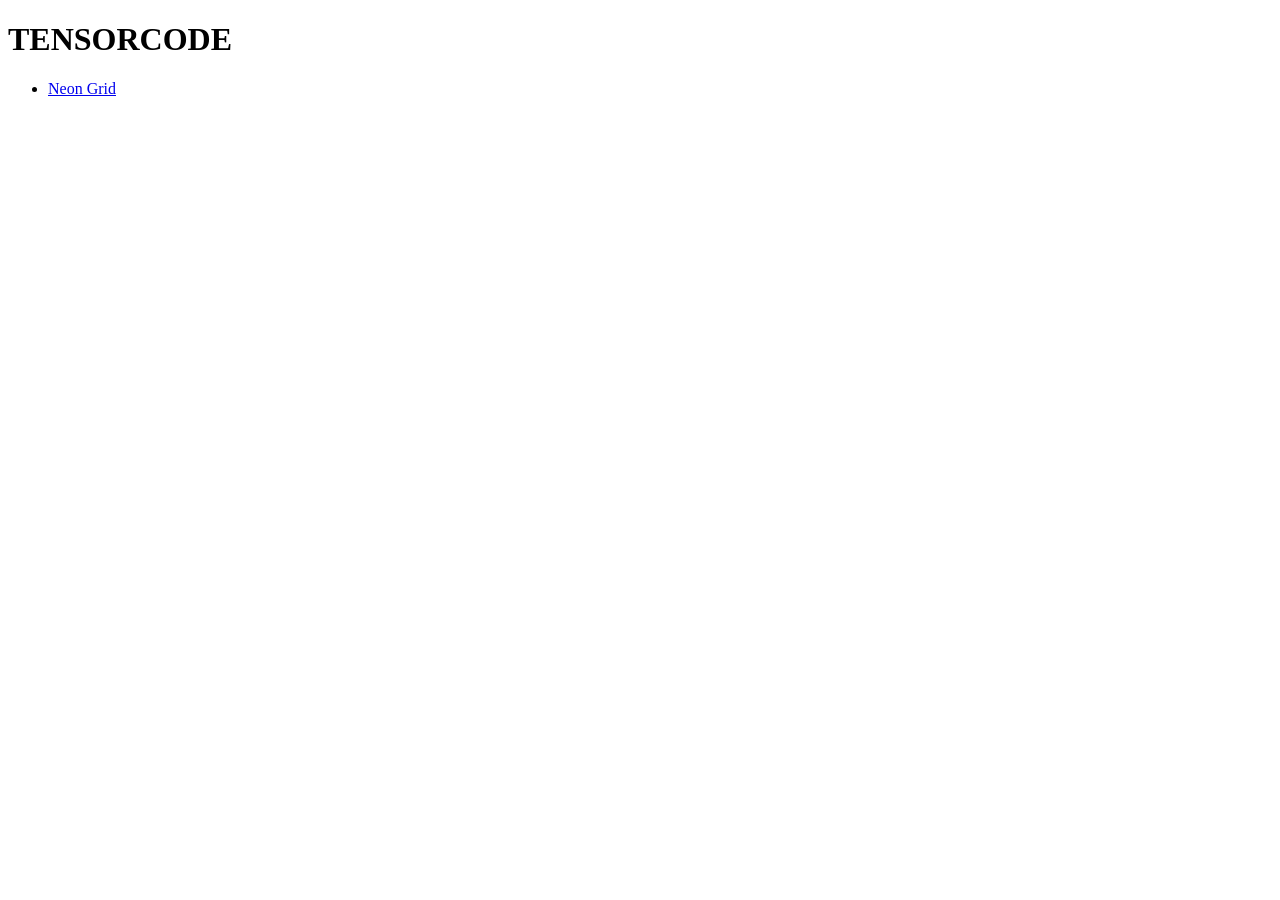
==== public/index.html @ 48a46a75 "initial platform structure" ====
<!DOCTYPE html>
<html>
<head>
  <meta charset="UTF-8" />
  <title>TENSORCODE</title>
</head>
<body>
  <h1>TENSORCODE</h1>
  <ul>
    <li><a href="/neon-grid/">Neon Grid</a></li>
  </ul>
</body>
</html>
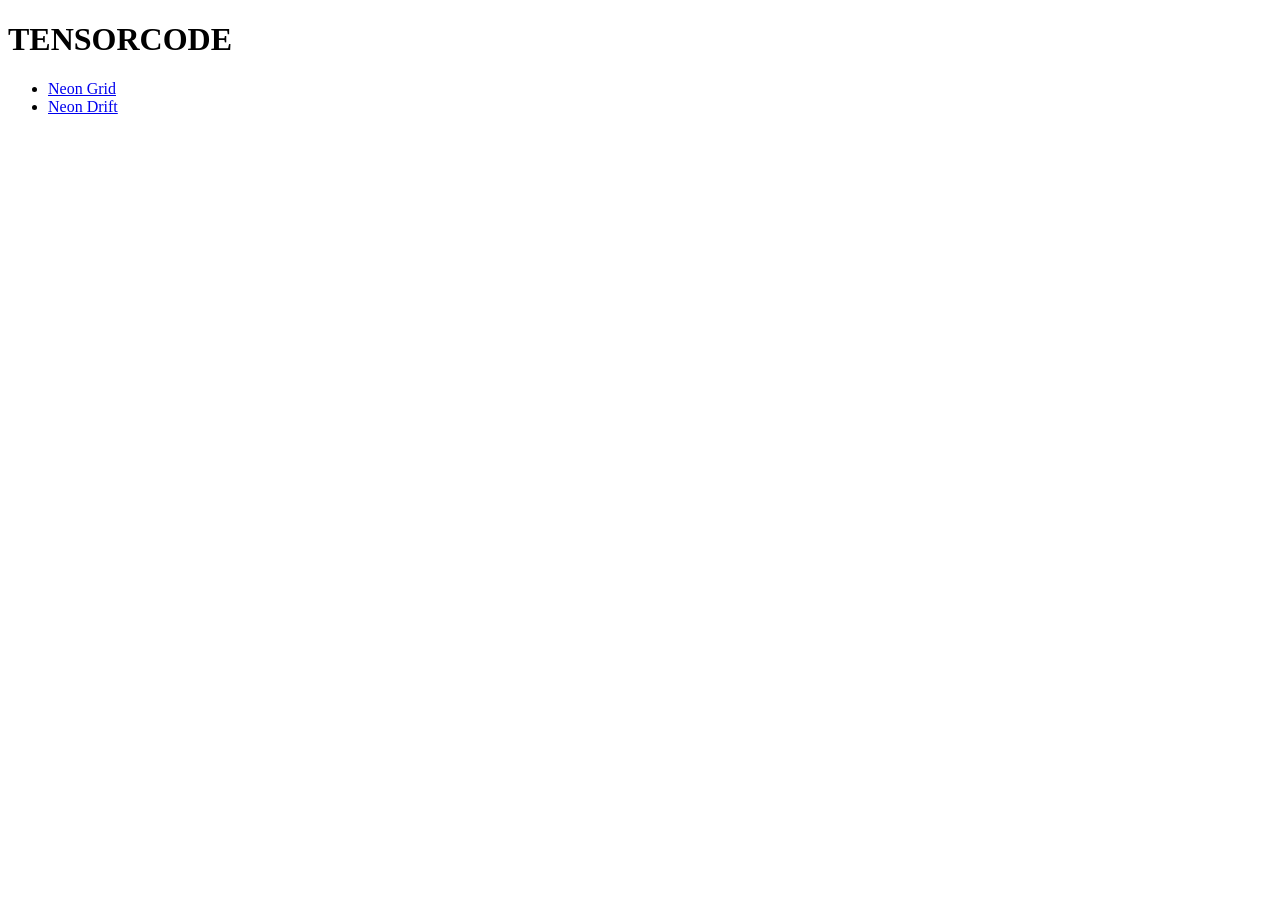
==== commit 12c4af76: "Neon Code Deployed on tensorcode platform" ====
--- a/public/index.html
+++ b/public/index.html
@@ -8,6 +8,7 @@
   <h1>TENSORCODE</h1>
   <ul>
     <li><a href="/neon-grid/">Neon Grid</a></li>
+	<li><a href="/neon-drift/">Neon Drift</a></li>
   </ul>
 </body>
 </html>
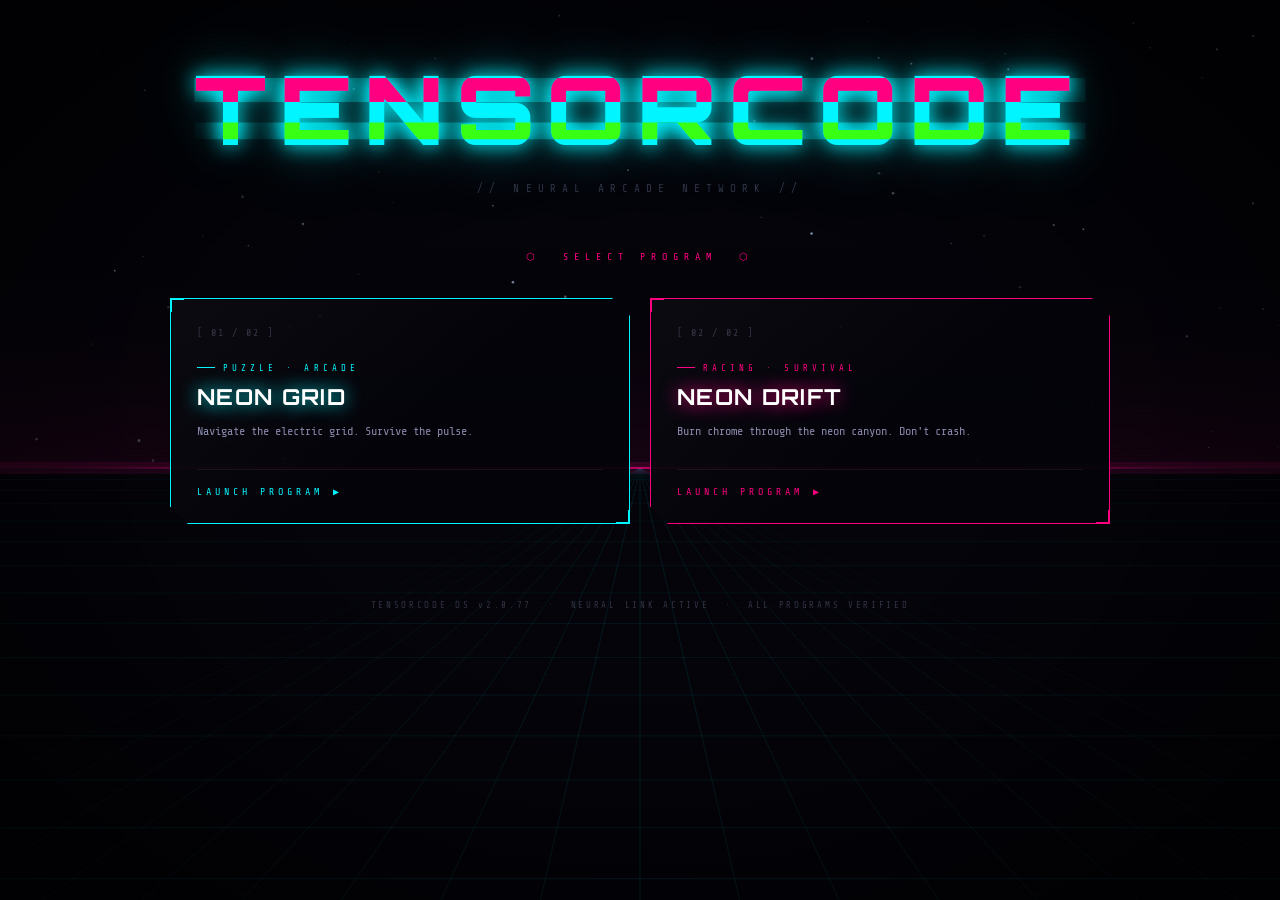
==== commit 767ec479: "bootup screen added" ====
--- a/public/index.html
+++ b/public/index.html
@@ -1,14 +1,626 @@
 <!DOCTYPE html>
-<html>
+<html lang="en">
 <head>
   <meta charset="UTF-8" />
-  <title>TENSORCODE</title>
+  <meta name="viewport" content="width=device-width, initial-scale=1.0">
+  <title>TENSORCODE // BOOT</title>
+  <link href="https://fonts.googleapis.com/css2?family=Orbitron:wght@400;700;900&family=Share+Tech+Mono&display=swap" rel="stylesheet">
+  <style>
+    *, *::before, *::after { box-sizing: border-box; margin: 0; padding: 0; }
+
+    :root {
+      --bg: #04040a;
+      --cyan: #00f5ff;
+      --pink: #ff0080;
+      --green: #39ff14;
+      --text: #8888aa;
+      --dim: #333344;
+    }
+
+    html, body {
+      height: 100%;
+    }
+
+    body {
+      background: var(--bg);
+      color: var(--text);
+      font-family: 'Share Tech Mono', monospace;
+      min-height: 100vh;
+      overflow-x: hidden;
+      cursor: crosshair;
+    }
+
+    /* ─── CANVAS GRID ─── */
+    #grid-canvas {
+      position: fixed;
+      inset: 0;
+      width: 100%;
+      height: 100%;
+      z-index: 0;
+      pointer-events: none;
+    }
+
+    /* ─── SCANLINES ─── */
+    .scanlines {
+      position: fixed;
+      inset: 0;
+      z-index: 1;
+      pointer-events: none;
+      background: repeating-linear-gradient(
+        0deg,
+        transparent,
+        transparent 3px,
+        rgba(0, 0, 0, 0.12) 3px,
+        rgba(0, 0, 0, 0.12) 4px
+      );
+    }
+
+    /* ─── VIGNETTE ─── */
+    .vignette {
+      position: fixed;
+      inset: 0;
+      z-index: 2;
+      pointer-events: none;
+      background: radial-gradient(ellipse at center, transparent 40%, rgba(0,0,0,0.7) 100%);
+    }
+
+    /* ─── MAIN CONTAINER ─── */
+    .container {
+      position: relative;
+      z-index: 10;
+      min-height: 100vh;
+      display: flex;
+      flex-direction: column;
+      align-items: center;
+      padding: 48px 24px 64px;
+    }
+
+    /* ─── BOOT TERMINAL ─── */
+    .boot-terminal {
+      width: 100%;
+      max-width: 680px;
+      font-size: 12px;
+      line-height: 1.9;
+      color: var(--green);
+      margin-bottom: 20px;
+    }
+
+    .boot-line {
+      opacity: 0;
+      white-space: pre;
+      transition: opacity 0.1s;
+    }
+    .boot-line.on { opacity: 1; }
+    .boot-line.dim { color: #334433; }
+    .boot-line.accent { color: var(--cyan); }
+    .boot-line.warn { color: var(--pink); }
+
+    .boot-cursor {
+      display: inline-block;
+      width: 7px;
+      height: 13px;
+      background: var(--green);
+      vertical-align: middle;
+      margin-left: 2px;
+      animation: blink 0.9s step-end infinite;
+    }
+
+    @keyframes blink { 50% { opacity: 0; } }
+
+    /* ─── TITLE SECTION ─── */
+    .title-section {
+      text-align: center;
+      margin-bottom: 56px;
+      opacity: 0;
+      transform: translateY(12px);
+      transition: opacity 0.7s ease, transform 0.7s ease;
+    }
+    .title-section.visible {
+      opacity: 1;
+      transform: translateY(0);
+    }
+
+    .main-title {
+      font-family: 'Orbitron', sans-serif;
+      font-size: clamp(36px, 9vw, 96px);
+      font-weight: 900;
+      letter-spacing: 0.12em;
+      color: var(--cyan);
+      text-shadow:
+        0 0 20px var(--cyan),
+        0 0 50px rgba(0, 245, 255, 0.4),
+        0 0 100px rgba(0, 245, 255, 0.15);
+      position: relative;
+      display: inline-block;
+      animation: flicker 8s infinite;
+    }
+
+    @keyframes flicker {
+      0%, 97%, 100% { opacity: 1; }
+      97.5% { opacity: 0.85; }
+      98% { opacity: 1; }
+      98.5% { opacity: 0.7; }
+      99% { opacity: 1; }
+    }
+
+    .main-title::before {
+      content: attr(data-text);
+      position: absolute;
+      inset: 0;
+      color: var(--pink);
+      clip-path: polygon(0 25%, 100% 25%, 100% 45%, 0 45%);
+      animation: glitch-a 5s infinite;
+    }
+    .main-title::after {
+      content: attr(data-text);
+      position: absolute;
+      inset: 0;
+      color: var(--green);
+      clip-path: polygon(0 62%, 100% 62%, 100% 76%, 0 76%);
+      animation: glitch-b 5s infinite;
+    }
+
+    @keyframes glitch-a {
+      0%, 100% { transform: translate(0); opacity: 0; }
+      10% { transform: translate(-3px, 1px); opacity: 0.8; }
+      10.5% { transform: translate(0); opacity: 0; }
+      60% { transform: translate(0); opacity: 0; }
+      60.5% { transform: translate(3px, -1px); opacity: 0.6; }
+      61% { transform: translate(0); opacity: 0; }
+    }
+    @keyframes glitch-b {
+      0%, 100% { transform: translate(0); opacity: 0; }
+      30% { transform: translate(0); opacity: 0; }
+      30.5% { transform: translate(2px, 2px); opacity: 0.7; }
+      31% { transform: translate(0); opacity: 0; }
+      80% { transform: translate(0); opacity: 0; }
+      80.5% { transform: translate(-2px, -1px); opacity: 0.5; }
+      81% { transform: translate(0); opacity: 0; }
+    }
+
+    .title-sub {
+      font-size: 11px;
+      letter-spacing: 0.55em;
+      color: var(--dim);
+      margin-top: 14px;
+      text-transform: uppercase;
+    }
+
+    /* ─── SELECT LABEL ─── */
+    .select-label {
+      font-size: 10px;
+      letter-spacing: 0.6em;
+      color: var(--pink);
+      margin-bottom: 36px;
+      text-transform: uppercase;
+      opacity: 0;
+      transition: opacity 0.5s;
+      animation: pulse-label 3s ease-in-out infinite;
+    }
+    .select-label.visible { opacity: 1; }
+
+    @keyframes pulse-label {
+      0%, 100% { text-shadow: 0 0 8px var(--pink); }
+      50% { text-shadow: 0 0 20px var(--pink), 0 0 40px rgba(255,0,128,0.3); }
+    }
+
+    /* ─── GAME CARDS GRID ─── */
+    .games-grid {
+      display: grid;
+      grid-template-columns: repeat(auto-fit, minmax(270px, 1fr));
+      gap: 20px;
+      width: 100%;
+      max-width: 940px;
+      opacity: 0;
+      transform: translateY(20px);
+      transition: opacity 0.6s ease, transform 0.6s ease;
+    }
+    .games-grid.visible {
+      opacity: 1;
+      transform: translateY(0);
+    }
+
+    /* ─── GAME CARD ─── */
+    .game-card {
+      --c: var(--cyan);
+      position: relative;
+      background: rgba(4, 4, 10, 0.92);
+      border: 1px solid var(--c);
+      padding: 28px 26px 24px;
+      cursor: pointer;
+      text-decoration: none;
+      display: block;
+      clip-path: polygon(0 0, calc(100% - 18px) 0, 100% 18px, 100% 100%, 18px 100%, 0 calc(100% - 18px));
+      transition: transform 0.2s ease, box-shadow 0.25s ease;
+      overflow: hidden;
+    }
+
+    .game-card::before {
+      content: '';
+      position: absolute;
+      inset: 0;
+      background: linear-gradient(140deg, rgba(255,255,255,0.03) 0%, transparent 55%);
+      pointer-events: none;
+    }
+
+    /* scan line sweep on hover */
+    .game-card::after {
+      content: '';
+      position: absolute;
+      left: 0;
+      top: -100%;
+      width: 100%;
+      height: 100%;
+      background: linear-gradient(180deg, transparent 0%, rgba(255,255,255,0.04) 50%, transparent 100%);
+      pointer-events: none;
+      transition: top 0.4s ease;
+    }
+    .game-card:hover::after { top: 100%; }
+
+    .game-card:hover {
+      transform: translateY(-5px);
+      box-shadow:
+        0 0 28px var(--c),
+        0 0 60px rgba(0,0,0,0.6),
+        inset 0 0 20px rgba(0,0,0,0.3);
+    }
+
+    /* chamfered corner accents */
+    .card-corner {
+      position: absolute;
+      width: 14px;
+      height: 14px;
+    }
+    .card-corner.tl { top: -1px; left: -1px; border-top: 2px solid var(--c); border-left: 2px solid var(--c); }
+    .card-corner.br { bottom: -1px; right: -1px; border-bottom: 2px solid var(--c); border-right: 2px solid var(--c); }
+
+    .card-index {
+      font-size: 10px;
+      letter-spacing: 0.2em;
+      color: var(--dim);
+      margin-bottom: 16px;
+    }
+
+    .card-tag {
+      display: inline-flex;
+      align-items: center;
+      gap: 8px;
+      font-size: 9px;
+      letter-spacing: 0.45em;
+      color: var(--c);
+      margin-bottom: 10px;
+    }
+    .card-tag::before {
+      content: '';
+      display: inline-block;
+      width: 18px;
+      height: 1px;
+      background: var(--c);
+      flex-shrink: 0;
+    }
+
+    .card-title {
+      font-family: 'Orbitron', sans-serif;
+      font-size: 22px;
+      font-weight: 700;
+      color: #fff;
+      letter-spacing: 0.06em;
+      margin-bottom: 12px;
+      text-shadow: 0 0 18px var(--c);
+    }
+
+    .card-desc {
+      font-size: 12px;
+      color: var(--text);
+      line-height: 1.65;
+      margin-bottom: 28px;
+    }
+
+    .card-launch {
+      display: inline-flex;
+      align-items: center;
+      gap: 10px;
+      font-size: 10px;
+      letter-spacing: 0.4em;
+      color: var(--c);
+      text-transform: uppercase;
+      border-top: 1px solid rgba(255,255,255,0.06);
+      padding-top: 16px;
+      width: 100%;
+    }
+    .card-launch-arrow {
+      display: inline-block;
+      transition: transform 0.2s ease;
+    }
+    .game-card:hover .card-launch-arrow { transform: translateX(5px); }
+
+    /* coming-soon state */
+    .game-card.soon {
+      opacity: 0.45;
+      pointer-events: none;
+    }
+    .card-badge {
+      position: absolute;
+      top: 14px;
+      right: 20px;
+      font-size: 9px;
+      letter-spacing: 0.3em;
+      color: var(--dim);
+      border: 1px solid var(--dim);
+      padding: 2px 8px;
+    }
+
+    /* ─── FOOTER ─── */
+    .footer {
+      margin-top: 72px;
+      font-size: 9px;
+      letter-spacing: 0.3em;
+      color: var(--dim);
+      text-align: center;
+      line-height: 2;
+    }
+
+    /* ─── RESPONSIVE ─── */
+    @media (max-width: 480px) {
+      .games-grid { grid-template-columns: 1fr; }
+    }
+  </style>
 </head>
 <body>
-  <h1>TENSORCODE</h1>
-  <ul>
-    <li><a href="/neon-grid/">Neon Grid</a></li>
-	<li><a href="/neon-drift/">Neon Drift</a></li>
-  </ul>
+
+<canvas id="grid-canvas"></canvas>
+<div class="scanlines"></div>
+<div class="vignette"></div>
+
+<div class="container">
+  <div class="boot-terminal" id="boot-terminal"></div>
+
+  <div class="title-section" id="title-section">
+    <div class="main-title" data-text="TENSORCODE">TENSORCODE</div>
+    <div class="title-sub">// Neural Arcade Network //</div>
+  </div>
+
+  <div class="select-label" id="select-label">⬡&nbsp;&nbsp;Select Program&nbsp;&nbsp;⬡</div>
+
+  <div class="games-grid" id="games-grid"></div>
+
+  <div class="footer">
+    TENSORCODE OS v2.0.77 &nbsp;·&nbsp; NEURAL LINK ACTIVE &nbsp;·&nbsp; ALL PROGRAMS VERIFIED
+  </div>
+</div>
+
+<script>
+// ═══════════════════════════════════════════════════════════════
+//  GAMES CONFIG
+//  To add a new game, append an object to this array.
+//  Set comingSoon: true to show a locked card.
+// ═══════════════════════════════════════════════════════════════
+const GAMES = [
+  {
+    title:       'NEON GRID',
+    tags:        'PUZZLE · ARCADE',
+    description: 'Navigate the electric grid. Survive the pulse.',
+    url:         '/neon-grid/',
+    color:       '#00f5ff',
+  },
+  {
+    title:       'NEON DRIFT',
+    tags:        'RACING · SURVIVAL',
+    description: 'Burn chrome through the neon canyon. Don\'t crash.',
+    url:         '/neon-drift/',
+    color:       '#ff0080',
+  },
+  // {
+  //   title:       'DARKWAVE',
+  //   tags:        'STEALTH · ACTION',
+  //   description: 'Infiltrate the corporate mainframe. Leave no trace.',
+  //   url:         '/darkwave/',
+  //   color:       '#c800ff',
+  //   comingSoon:  true,
+  // },
+];
+
+// ═══════════════════════════════════════════════════════════════
+//  CANVAS: perspective grid + stars
+// ═══════════════════════════════════════════════════════════════
+const canvas = document.getElementById('grid-canvas');
+const ctx    = canvas.getContext('2d');
+let gridOffset = 0;
+
+const stars = Array.from({ length: 120 }, () => ({
+  x: Math.random(),
+  y: Math.random() * 0.52,
+  r: Math.random() * 1.2 + 0.2,
+  alpha: Math.random() * 0.6 + 0.1,
+  flicker: Math.random() * Math.PI * 2,
+}));
+
+function resize() {
+  canvas.width  = window.innerWidth;
+  canvas.height = window.innerHeight;
+}
+
+function drawFrame(ts) {
+  const W = canvas.width, H = canvas.height;
+  ctx.clearRect(0, 0, W, H);
+
+  const horizonY = H * 0.52;
+  const midX     = W * 0.5;
+
+  // ── Stars ──
+  stars.forEach(s => {
+    const flicker = Math.sin(ts * 0.001 + s.flicker) * 0.3 + 0.7;
+    ctx.beginPath();
+    ctx.arc(s.x * W, s.y * H, s.r, 0, Math.PI * 2);
+    ctx.fillStyle = `rgba(200, 220, 255, ${s.alpha * flicker})`;
+    ctx.fill();
+  });
+
+  // ── Atmosphere glow above horizon ──
+  const atmoGrad = ctx.createLinearGradient(0, horizonY - H * 0.25, 0, horizonY);
+  atmoGrad.addColorStop(0, 'transparent');
+  atmoGrad.addColorStop(1, 'rgba(255, 0, 128, 0.08)');
+  ctx.fillStyle = atmoGrad;
+  ctx.fillRect(0, horizonY - H * 0.25, W, H * 0.25);
+
+  // ── Perspective grid ──
+  const numV = 18, numH = 16;
+  const spread = W * 1.4;
+
+  // vertical converging lines
+  for (let i = 0; i <= numV; i++) {
+    const t = i / numV;
+    const bx = midX + (t - 0.5) * spread;
+    const alpha = 0.18 * (1 - Math.abs(t - 0.5) * 1.4);
+    ctx.beginPath();
+    ctx.strokeStyle = `rgba(0, 245, 255, ${Math.max(0, alpha)})`;
+    ctx.lineWidth = 0.6;
+    ctx.moveTo(midX, horizonY);
+    ctx.lineTo(bx, H);
+    ctx.stroke();
+  }
+
+  // horizontal lines (scrolling)
+  for (let i = 0; i <= numH; i++) {
+    const t = ((i / numH) + gridOffset) % 1;
+    const ease  = t * t;
+    const y     = horizonY + (H - horizonY) * ease;
+    const alpha = 0.22 * (ease * 0.7 + 0.3);
+    ctx.beginPath();
+    ctx.strokeStyle = `rgba(0, 245, 255, ${alpha})`;
+    ctx.lineWidth = 0.5;
+    ctx.moveTo(0, y);
+    ctx.lineTo(W, y);
+    ctx.stroke();
+  }
+
+  // ── Horizon line ──
+  const hGrad = ctx.createLinearGradient(0, 0, W, 0);
+  hGrad.addColorStop(0,   'transparent');
+  hGrad.addColorStop(0.15,'rgba(255,0,128,0.5)');
+  hGrad.addColorStop(0.5, 'rgba(255,0,128,0.95)');
+  hGrad.addColorStop(0.85,'rgba(255,0,128,0.5)');
+  hGrad.addColorStop(1,   'transparent');
+
+  ctx.beginPath();
+  ctx.strokeStyle = hGrad;
+  ctx.lineWidth   = 1.5;
+  ctx.moveTo(0, horizonY); ctx.lineTo(W, horizonY);
+  ctx.stroke();
+
+  // glow halo
+  ctx.beginPath();
+  ctx.strokeStyle = 'rgba(255,0,128,0.12)';
+  ctx.lineWidth   = 12;
+  ctx.moveTo(0, horizonY); ctx.lineTo(W, horizonY);
+  ctx.stroke();
+
+  gridOffset = (gridOffset + 0.0025) % 1;
+  requestAnimationFrame(drawFrame);
+}
+
+resize();
+window.addEventListener('resize', resize);
+requestAnimationFrame(drawFrame);
+
+// ═══════════════════════════════════════════════════════════════
+//  BOOT SEQUENCE
+// ═══════════════════════════════════════════════════════════════
+const BOOT_LINES = [
+  { text: `TENSORCODE NEURAL OS  v2.0.77`, cls: 'accent' },
+  { text: `Copyright (C) 2077 TENSORCODE Corp. All rights reserved.`, cls: 'dim' },
+  { text: `` },
+  { text: `Initializing neural subsystems...` },
+  { text: `[OK]  Quantum memory array ............... 512 TB` },
+  { text: `[OK]  Neon interface drivers ............. loaded` },
+  { text: `[OK]  Cyberdeck handshake ................. verified` },
+  { text: `[OK]  Reality anchor ...................... stable` },
+  { text: `` },
+  { text: `Scanning program registry...` },
+  { text: `[FOUND]  ${GAMES.length} executable(s) ready`, cls: '' },
+  { text: `` },
+  { text: `READY.`, cls: 'warn' },
+];
+
+const DELAYS = [0, 80, 140, 260, 430, 580, 720, 860, 980, 1140, 1380, 1500, 1750];
+
+const termEl = document.getElementById('boot-terminal');
+
+function runBoot() {
+  // append cursor placeholder
+  const cursorLine = document.createElement('div');
+  cursorLine.className = 'boot-line on';
+  cursorLine.innerHTML = '<span class="boot-cursor"></span>';
+  termEl.appendChild(cursorLine);
+
+  BOOT_LINES.forEach((line, i) => {
+    setTimeout(() => {
+      const el   = document.createElement('div');
+      el.className = `boot-line on${line.cls ? ' ' + line.cls : ''}`;
+      el.textContent = line.text || '\u00a0';
+      termEl.insertBefore(el, cursorLine);
+    }, DELAYS[i] || 0);
+  });
+
+  // after last line, kick off the UI reveal
+  setTimeout(revealUI, DELAYS[DELAYS.length - 1] + 500);
+}
+
+function revealUI() {
+  // fade out terminal
+  termEl.style.transition = 'opacity 0.6s';
+  termEl.style.opacity    = '0';
+  setTimeout(() => termEl.remove(), 650);
+
+  // title
+  setTimeout(() => {
+    document.getElementById('title-section').classList.add('visible');
+  }, 300);
+
+  // select label
+  setTimeout(() => {
+    document.getElementById('select-label').classList.add('visible');
+  }, 800);
+
+  // cards
+  setTimeout(() => {
+    renderCards();
+    document.getElementById('games-grid').classList.add('visible');
+  }, 1050);
+}
+
+// ═══════════════════════════════════════════════════════════════
+//  RENDER GAME CARDS
+// ═══════════════════════════════════════════════════════════════
+function renderCards() {
+  const grid = document.getElementById('games-grid');
+  grid.innerHTML = '';
+
+  GAMES.forEach((game, idx) => {
+    const padded = String(idx + 1).padStart(2, '0');
+    const a      = document.createElement('a');
+    a.className  = 'game-card' + (game.comingSoon ? ' soon' : '');
+    a.href       = game.comingSoon ? '#' : game.url;
+    a.style.setProperty('--c', game.color);
+    a.innerHTML  = `
+      <div class="card-corner tl"></div>
+      <div class="card-corner br"></div>
+      ${game.comingSoon ? '<div class="card-badge">COMING SOON</div>' : ''}
+      <div class="card-index">[ ${padded} / ${String(GAMES.length).padStart(2,'0')} ]</div>
+      <div class="card-tag">${game.tags}</div>
+      <div class="card-title">${game.title}</div>
+      <div class="card-desc">${game.description}</div>
+      <div class="card-launch">
+        ${game.comingSoon ? 'LOCKED' : 'LAUNCH PROGRAM'}
+        <span class="card-launch-arrow">${game.comingSoon ? '⊘' : '▶'}</span>
+      </div>
+    `;
+    grid.appendChild(a);
+  });
+}
+
+// ─── START ───
+runBoot();
+</script>
 </body>
 </html>
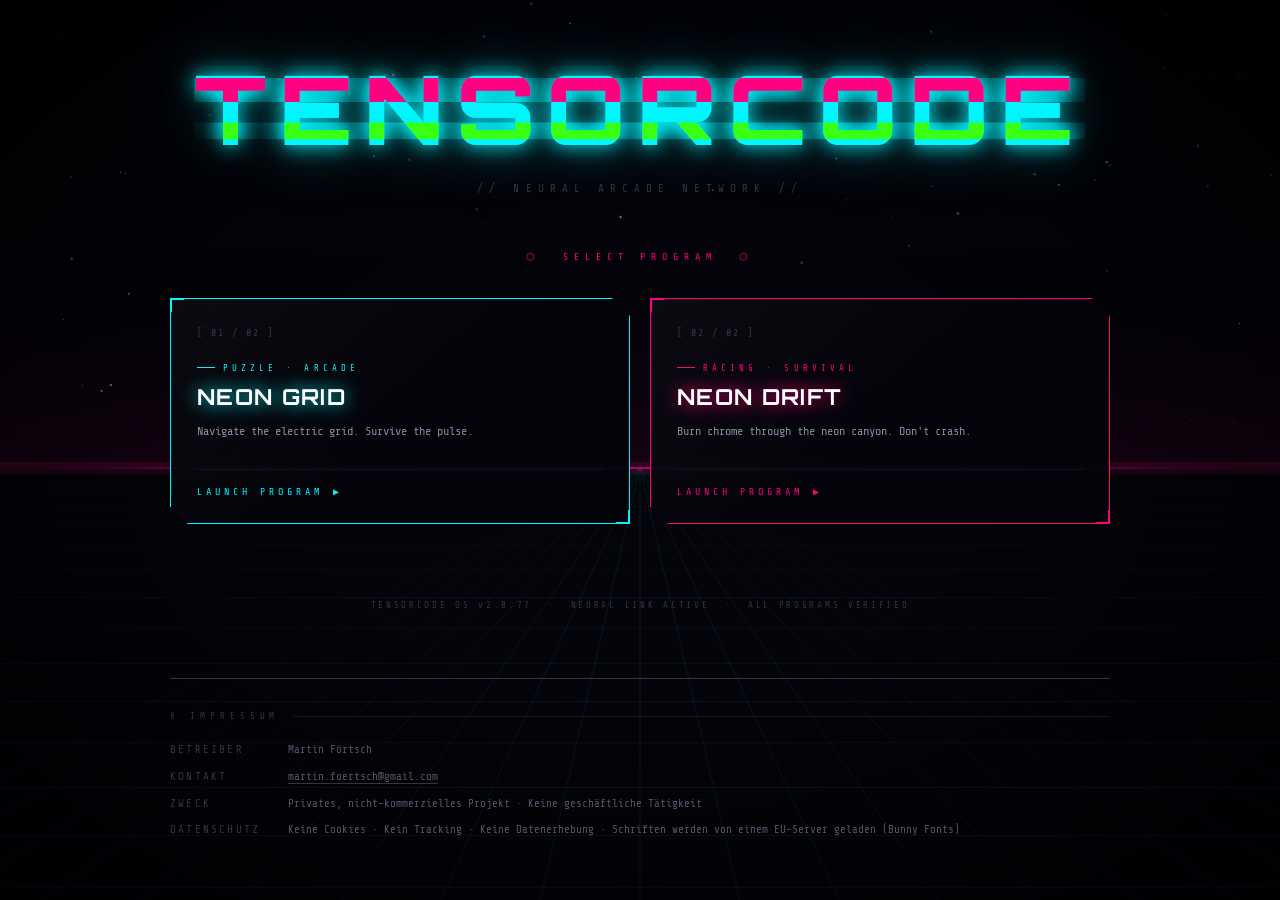
==== commit c3aea568: "added impressum and first contact mail" ====
--- a/public/index.html
+++ b/public/index.html
@@ -4,7 +4,8 @@
   <meta charset="UTF-8" />
   <meta name="viewport" content="width=device-width, initial-scale=1.0">
   <title>TENSORCODE // BOOT</title>
-  <link href="https://fonts.googleapis.com/css2?family=Orbitron:wght@400;700;900&family=Share+Tech+Mono&display=swap" rel="stylesheet">
+  <!-- Bunny Fonts: GDPR-compliant Google Fonts mirror (no IP logging, EU-hosted) -->
+  <link href="https://fonts.bunny.net/css2?family=Orbitron:wght@400;700;900&family=Share+Tech+Mono&display=swap" rel="stylesheet">
   <style>
     *, *::before, *::after { box-sizing: border-box; margin: 0; padding: 0; }
 
@@ -360,9 +361,66 @@
       line-height: 2;
     }
 
+    /* ─── IMPRESSUM ─── */
+    .impressum {
+      margin-top: 64px;
+      width: 100%;
+      max-width: 940px;
+      border-top: 1px solid var(--dim);
+      padding-top: 32px;
+    }
+
+    .impressum-heading {
+      font-size: 9px;
+      letter-spacing: 0.55em;
+      color: var(--dim);
+      margin-bottom: 20px;
+      display: flex;
+      align-items: center;
+      gap: 14px;
+    }
+    .impressum-heading::after {
+      content: '';
+      flex: 1;
+      height: 1px;
+      background: var(--dim);
+      opacity: 0.4;
+    }
+
+    .impressum-grid {
+      display: grid;
+      grid-template-columns: max-content 1fr;
+      gap: 8px 28px;
+      font-size: 11px;
+      line-height: 1.7;
+    }
+
+    .impressum-key {
+      color: var(--dim);
+      letter-spacing: 0.2em;
+      white-space: nowrap;
+    }
+
+    .impressum-val {
+      color: #55556a;
+    }
+
+    .impressum-link {
+      color: #55556a;
+      text-decoration: none;
+      border-bottom: 1px solid var(--dim);
+      transition: color 0.2s, border-color 0.2s;
+    }
+    .impressum-link:hover {
+      color: var(--cyan);
+      border-color: var(--cyan);
+    }
+
     /* ─── RESPONSIVE ─── */
     @media (max-width: 480px) {
       .games-grid { grid-template-columns: 1fr; }
+      .impressum-grid { grid-template-columns: 1fr; gap: 2px 0; }
+      .impressum-key { color: var(--dim); font-size: 9px; margin-top: 10px; }
     }
   </style>
 </head>
@@ -386,6 +444,23 @@
 
   <div class="footer">
     TENSORCODE OS v2.0.77 &nbsp;·&nbsp; NEURAL LINK ACTIVE &nbsp;·&nbsp; ALL PROGRAMS VERIFIED
+  </div>
+
+  <div class="impressum">
+    <div class="impressum-heading">§ IMPRESSUM</div>
+    <div class="impressum-grid">
+      <span class="impressum-key">BETREIBER</span>
+      <span class="impressum-val">Martin Förtsch</span>
+
+      <span class="impressum-key">KONTAKT</span>
+      <span class="impressum-val"><a class="impressum-link" id="impressum-mail" href="#">—</a></span>
+
+      <span class="impressum-key">ZWECK</span>
+      <span class="impressum-val">Privates, nicht-kommerzielles Projekt · Keine geschäftliche Tätigkeit</span>
+
+      <span class="impressum-key">DATENSCHUTZ</span>
+      <span class="impressum-val">Keine Cookies · Kein Tracking · Keine Datenerhebung · Schriften werden von einem EU-Server geladen (Bunny Fonts)</span>
+    </div>
   </div>
 </div>
 
@@ -619,6 +694,14 @@
   });
 }
 
+// ─── IMPRESSUM: assemble email at runtime to deter address harvesting bots ───
+(function () {
+  const u = 'martin.foertsch', d = 'gmail.com';
+  const el = document.getElementById('impressum-mail');
+  el.href = 'mailto:' + u + '@' + d;
+  el.textContent = u + '@' + d;
+})();
+
 // ─── START ───
 runBoot();
 </script>
